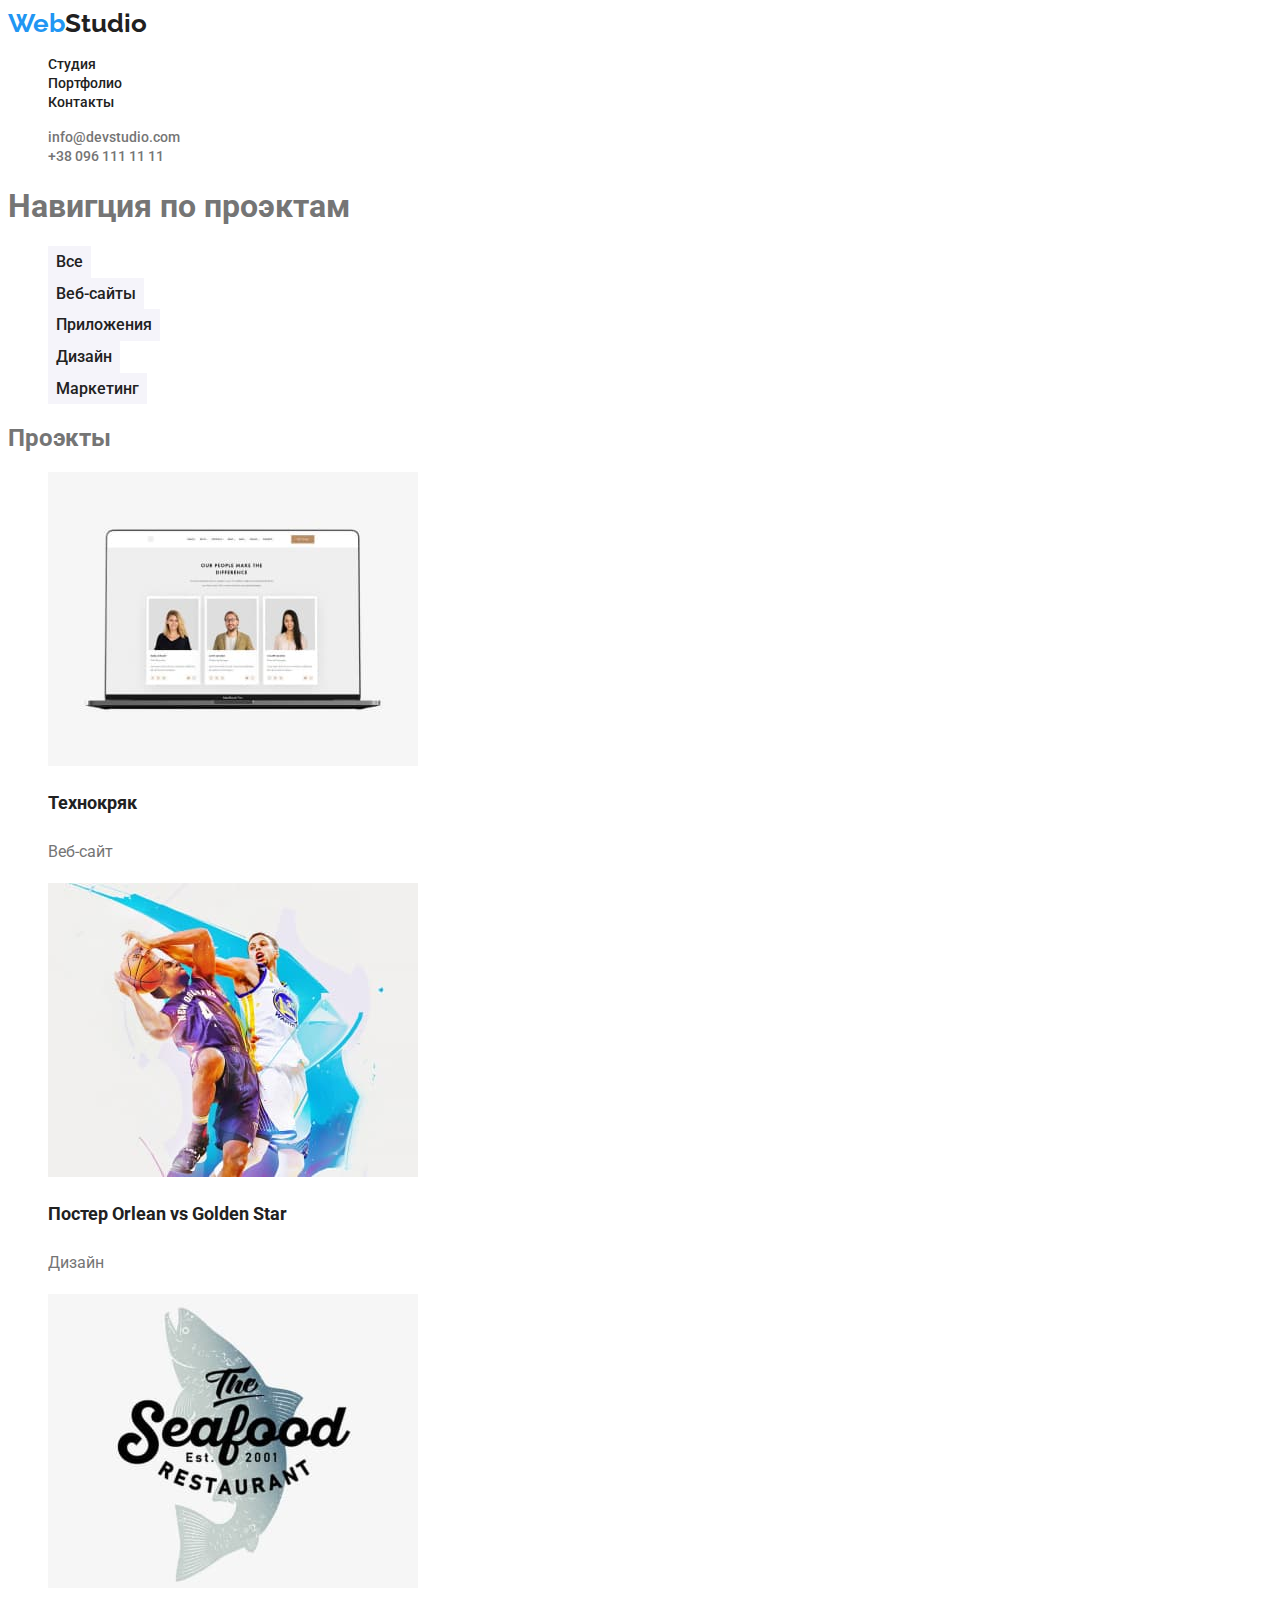
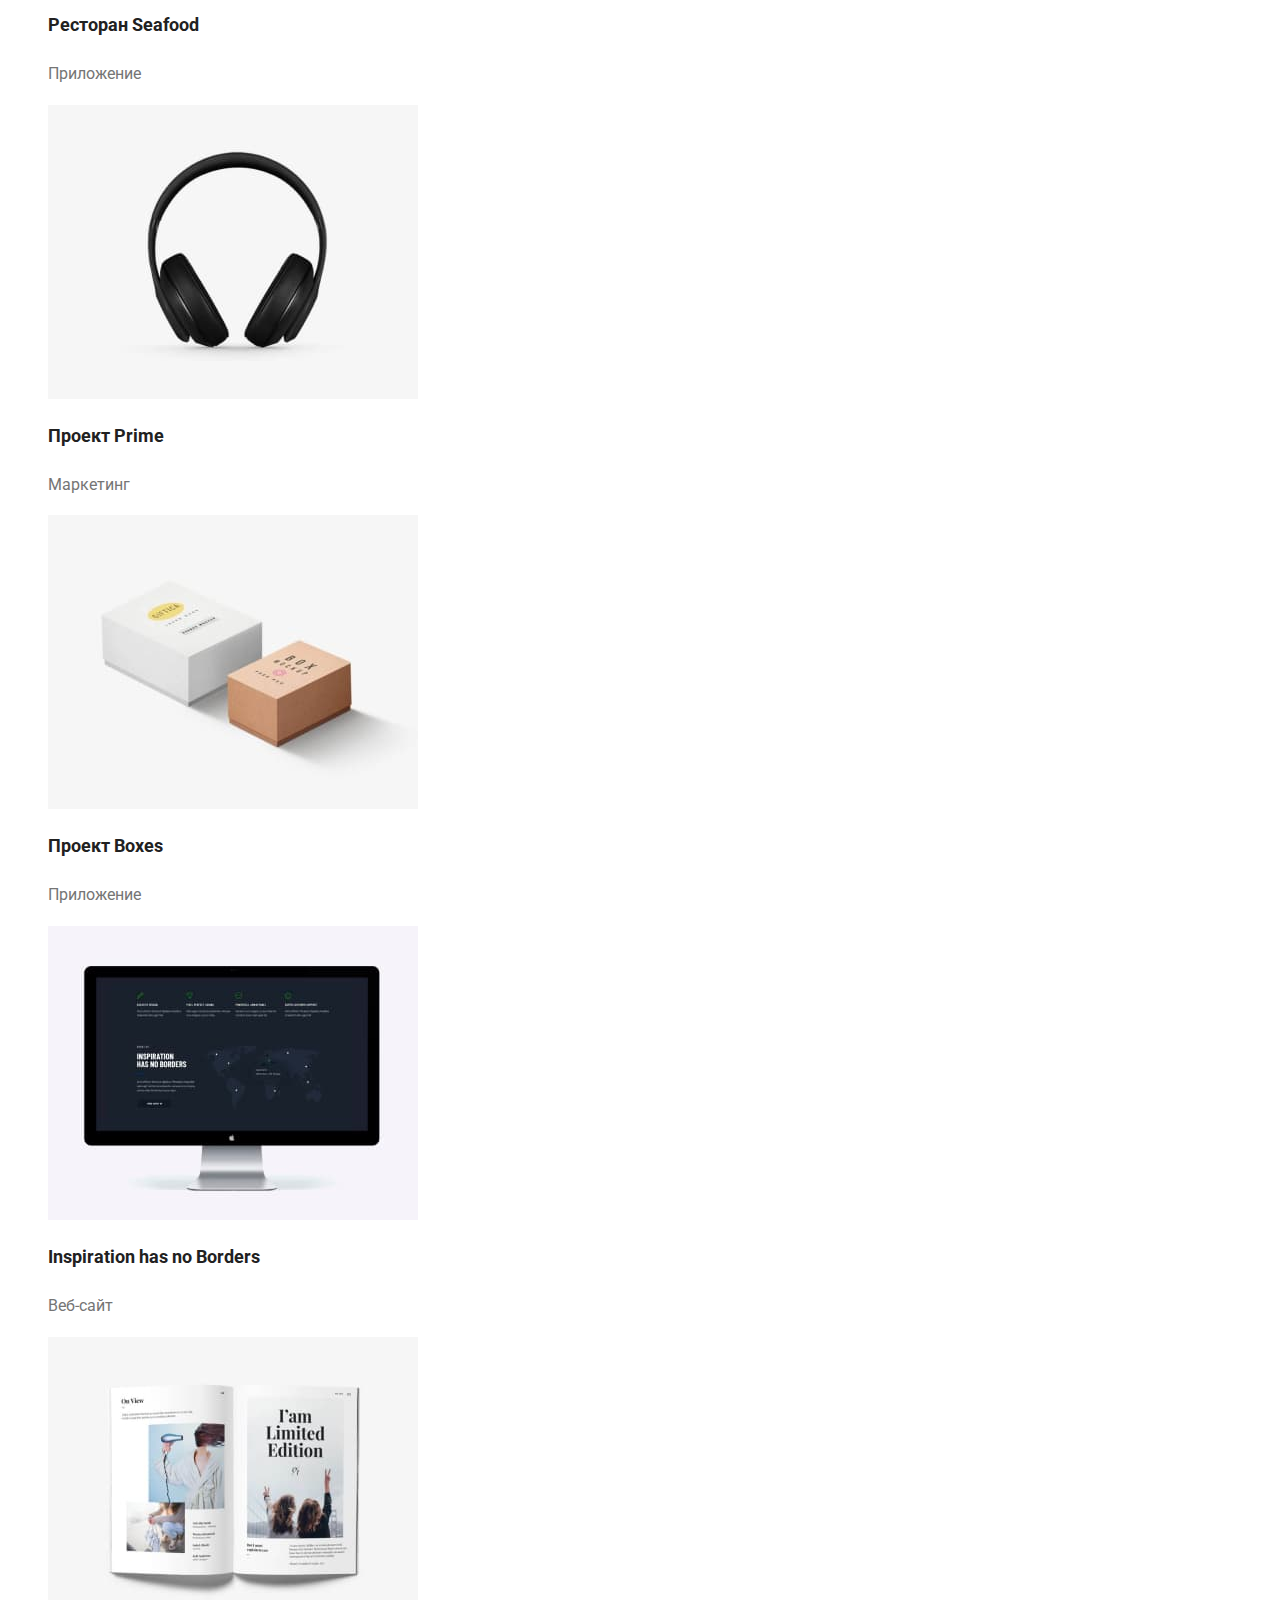
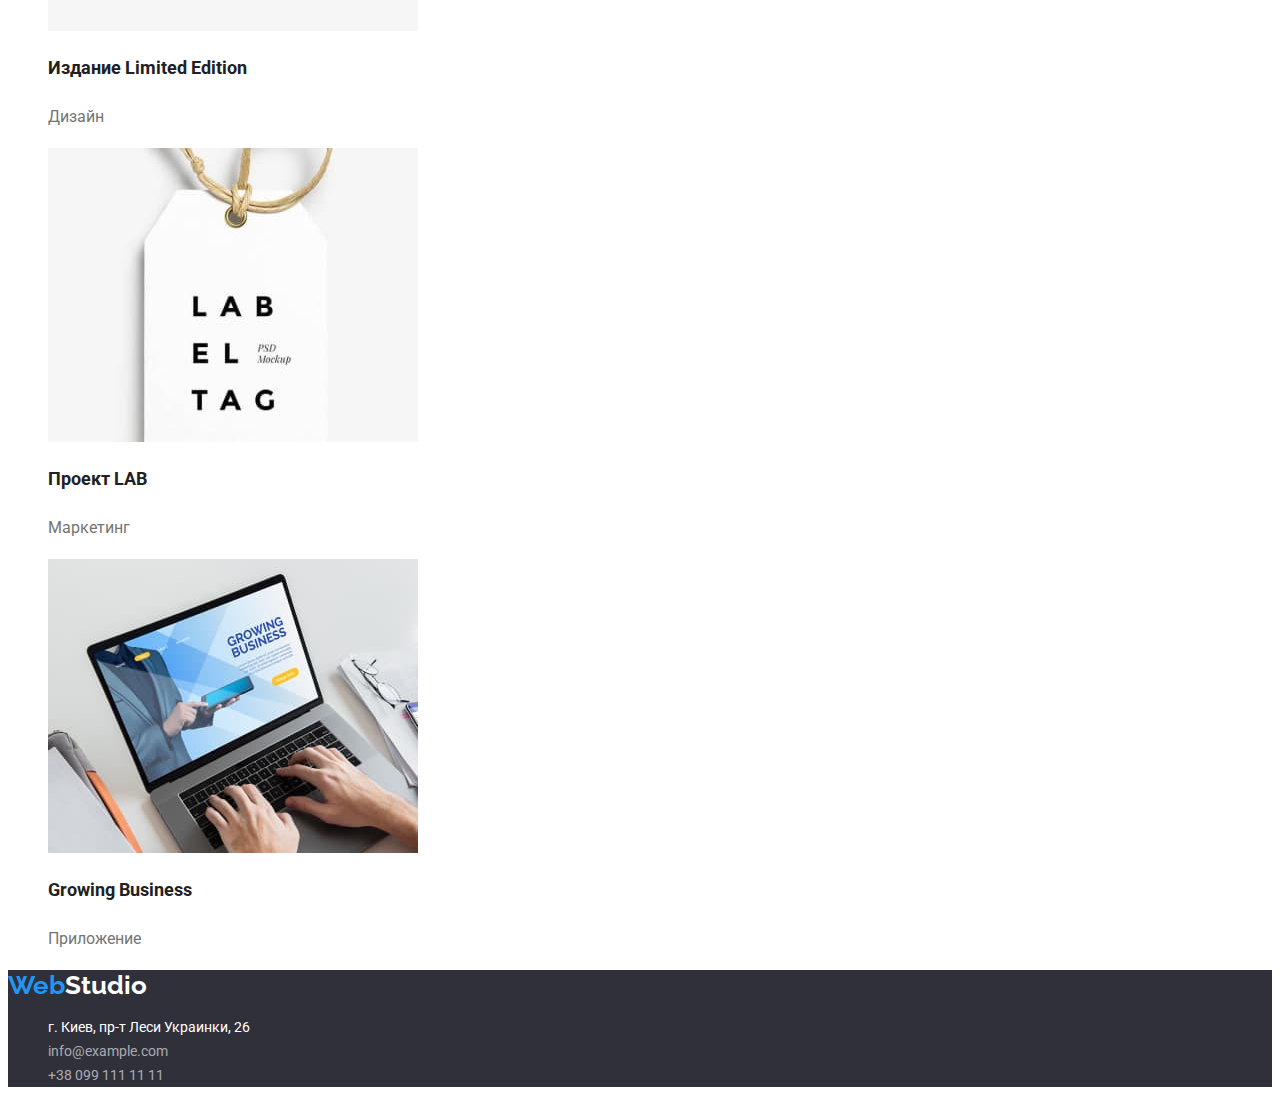
==== portfolio.html @ a78f0870 "homework2" ====
<!DOCTYPE html>
<html lang="ru">
<head>
    <meta charset="UTF-8">
    <meta http-equiv="X-UA-Compatible" content="IE=edge">
    <meta name="viewport" content="width=device-width, initial-scale=1.0">
    <title>Портфолио</title>
    <link href="https://fonts.googleapis.com/css2?family=Raleway:wght@700&family=Roboto:wght@400;500;700;900&display=swap"
        rel="stylesheet">
    <link rel="stylesheet" href="css/style.css" />
    
</head>
<body>
    
        <header>
            <nav>
                <a href="" class="logo"><span class="logo-color">Web</span>Studio</a>
                <ul class="site-nav">
                    <li> <a href="./index.html" class="link">Студия</a></li>
                    <li> <a href="./portfolio.html" class="link">Портфолио</a></li>
                    <li> <a href="" class="link">Контакты</a></li>
                </ul>
            </nav>
        
            <ul class="contacts">
                <li> <a href="mailto:info@devstudio.com" class="link">info@devstudio.com</a></li>
                <li> <a href="tel:+380961111111" class="link">+38 096 111 11 11</a></li>
            </ul>
        </header>

    <main>
        <section class="filters">
                <h1 class="filters-tittle">Навигция по проэктам</h1>
                    <ul>
                        <li><button class="button" type="button">Все</button></li>
                        <li><button class="button" type="button">Веб-сайты</button></li>
                        <li><button class="button" type="button">Приложения</button></li>
                        <li><button class="button" type="button">Дизайн</button></li>
                        <li><button class="button" type="button">Маркетинг</button></li>
                    </ul>
        </section>

        <section class="projects">
                <h2 class="projects-tittle">Проэкты</h2>
                    <ul>
                        <li>
                            <a> <img src="./image/img1.jpg" alt="изображение проэкта" width="370">
                                <h2 class="list-tittle">Технокряк</h2>
                                <p class="list-work">Веб-сайт</p>
                            </a>
                        </li>
                        <li>
                            <a><img src="./image/img2.jpg" alt="изображение проэкта" width="370">
                                <h2 class="list-tittle">Постер <span lang="en">Orlean vs Golden Star</span> </h2>
                                <p class="list-work">Дизайн</p>
                            </a>
                        </li>
                        <li>
                            <a><img src="./image/img3.jpg" alt="изображение проэкта" width="370">
                            <h2 class="list-tittle">Ресторан <span lang="en">Seafood</span></h2>
                            <p class="list-work">Приложение</p>
                        </a>
                        </li>
                        <li>
                            <a><img src="./image/img4.jpg" alt="изображение проэкта" width="370">
                                <h2 class="list-tittle">Проект <span lang="en">Prime</span></h2>
                                <p class="list-work">Маркетинг</p>
                            </a>
                        </li>
                        <li>
                            <a><img src="./image/img5.jpg" alt="изображение проэкта" width="370">
                                <h2 class="list-tittle">Проект <span lang="en">Boxes</span></h2>
                                <p class="list-work">Приложение</p>
                            </a>
                        </li>
                        <li>
                            <a><img src="./image/img6.jpg" alt="изображение проэкта" width="370">
                                <h2 class="list-tittle"><span lang="en">Inspiration has no Borders</span></h2>
                                <p class="list-work">Веб-сайт</p>
                            </a>
                        </li>
                        <li>
                            <a><img src="./image/img7.jpg" alt="изображение проэкта" width="370">
                                <h2 class="list-tittle">Издание <span lang="en">Limited Edition</span></h2>
                                <p class="list-work">Дизайн</p>
                            </a>
                        </li>
                        <li>
                            <a><img src="./image/img8.jpg" alt="изображение проэкта" width="370">
                            <h2 class="list-tittle">Проект <span lang="en">LAB</span></h2>
                            <p class="list-work">Маркетинг</p>
                        </a>
                        </li>
                        <li>
                            <a><img src="./image/img9.jpg" alt="изображение проэкта" width="370">
                                <h2 class="list-tittle"><span lang="en">Growing Business</span></h2>
                                <p class="list-work">Приложение</p>
                            </a>
                        </li>
                    </ul>
        </section>
    </main>

    <footer class="footer">
        <a href="" class="logo"><span class="logo-color">Web</span>Studio</a>
        <address>
            <ul>
                <li><a href="https://goo.gl/maps/HtZ4afdVrEfR3vtr7" class="link address">г. Киев, пр-т Леси Украинки, 26</a></li>
                <li><a href="mailto:info@example.com" class="link contacts">info@example.com</a></li>
                <li><a href="tel:+380991111111" class="link contacts">+38 099 111 11 11</a></li>
            </ul>
        </address>
    </footer>
</body>
</html>
---- css/style.css ----
:root {
  --primary-text-color: #757575;
  --tittle-text-color: #212121;
  --accent-color: #2196f3;
  --first-background-color: #ffffff;
  --secondary-background-color: #f5f4fa;
}

body {
  font-family: 'Roboto', sans-serif;
  color: var(--primary-text-color);
  background-color: var(--first-background-color);
}

/* ОФОРМЛЕНИЕ ШАПКИ */

.logo-color {
  color: #2196f3;
}

.logo {
  text-decoration: none;
  color: var(--tittle-text-color);
  font-family: Raleway;
  font-weight: 700;
  font-size: 26px;
  line-height: 1.17;
}

.site-nav .link {
  text-decoration: none;
  color: var(--tittle-text-color);
  font-size: 14px;
  line-height: 1.2;
  font-weight: 500;
}
.site-nav .link:hover,
.site-nav .link:focus {
  color: var(--accent-color);
}
.contacts .link {
  text-decoration: none;
  color: var(--primary-text-color);
  font-size: 14px;
  line-height: 1.2;
  font-weight: 500;
}
.contacts .link:hover,
.contacts .link:focus {
  color: var(--accent-color);
}

/* ОСНОВНОЙ КОНТЕНТ */
ul {
  list-style: none;
}
/* Герой */
.hero {
  color: var(--first-background-color);
  background-color: #2f303a;
}
.hero > .hero-tittle {
  font-weight: 900;
  font-size: 44px;
  line-height: 1.4;
  text-align-last: center;
}
.hero > .button {
  color: var(--first-background-color);
  background-color: var(--accent-color);
  font-family: 'Roboto';
  font-size: 16px;
  font-weight: 700;
  border-color: transparent;
}

/* Преимущества */

.tittle {
  color: var(--tittle-text-color);
  font-size: 36px;
}
.features-tittle {
  color: var(--tittle-text-color);
  font-weight: 700;
  font-size: 14px;
  line-height: 1.2;
}
.features-text {
  font-weight: 400;
  font-size: 14px;
  line-height: 1.7;
}

/* Наша команда */
.team {
  background-color: var(--secondary-background-color);
}
.team-tittle {
  color: var(--tittle-text-color);
  font-size: 16px;
  line-height: 1.2;
  font-weight: 500;
}
.team-speciality {
  font-size: 16px;
  line-height: 1.2;
}

/* Фильтр по проэктам */
/* КНОПКИ */
.button {
  cursor: pointer;
}
.filters .button {
  color: var(--tittle-text-color);
  background-color: #f5f4fa;
  font-family: 'Roboto';
  font-size: 16px;
  font-weight: 500;
  line-height: 1.6;
  border-color: transparent;
}
.filters .button:hover,
.filters .button:focus {
  color: var(--first-background-color);
  background-color: var(--accent-color);
}

/* Проэкты */

.list-tittle {
  color: var(--tittle-text-color);
  font-size: 18px;
  line-height: 2;
}
.list-work {
  font-size: 16px;
  line-height: 1.87;
}

/* Футер */
.footer {
  background-color: #2f303a;
}
.footer .logo {
  color: var(--first-background-color);
}
.footer .link {
  text-decoration: none;
  font-size: 14px;
  line-height: 1.7;
  font-weight: 400;
  font-family: 'Roboto';
  font-style: normal;
}
.address {
  color: var(--first-background-color);
}
.footer .contacts {
  color: rgba(255, 255, 255, 0.6);
}
.footer .contacts:hover,
.footer .contacts:focus {
  color: var(--accent-color);
}
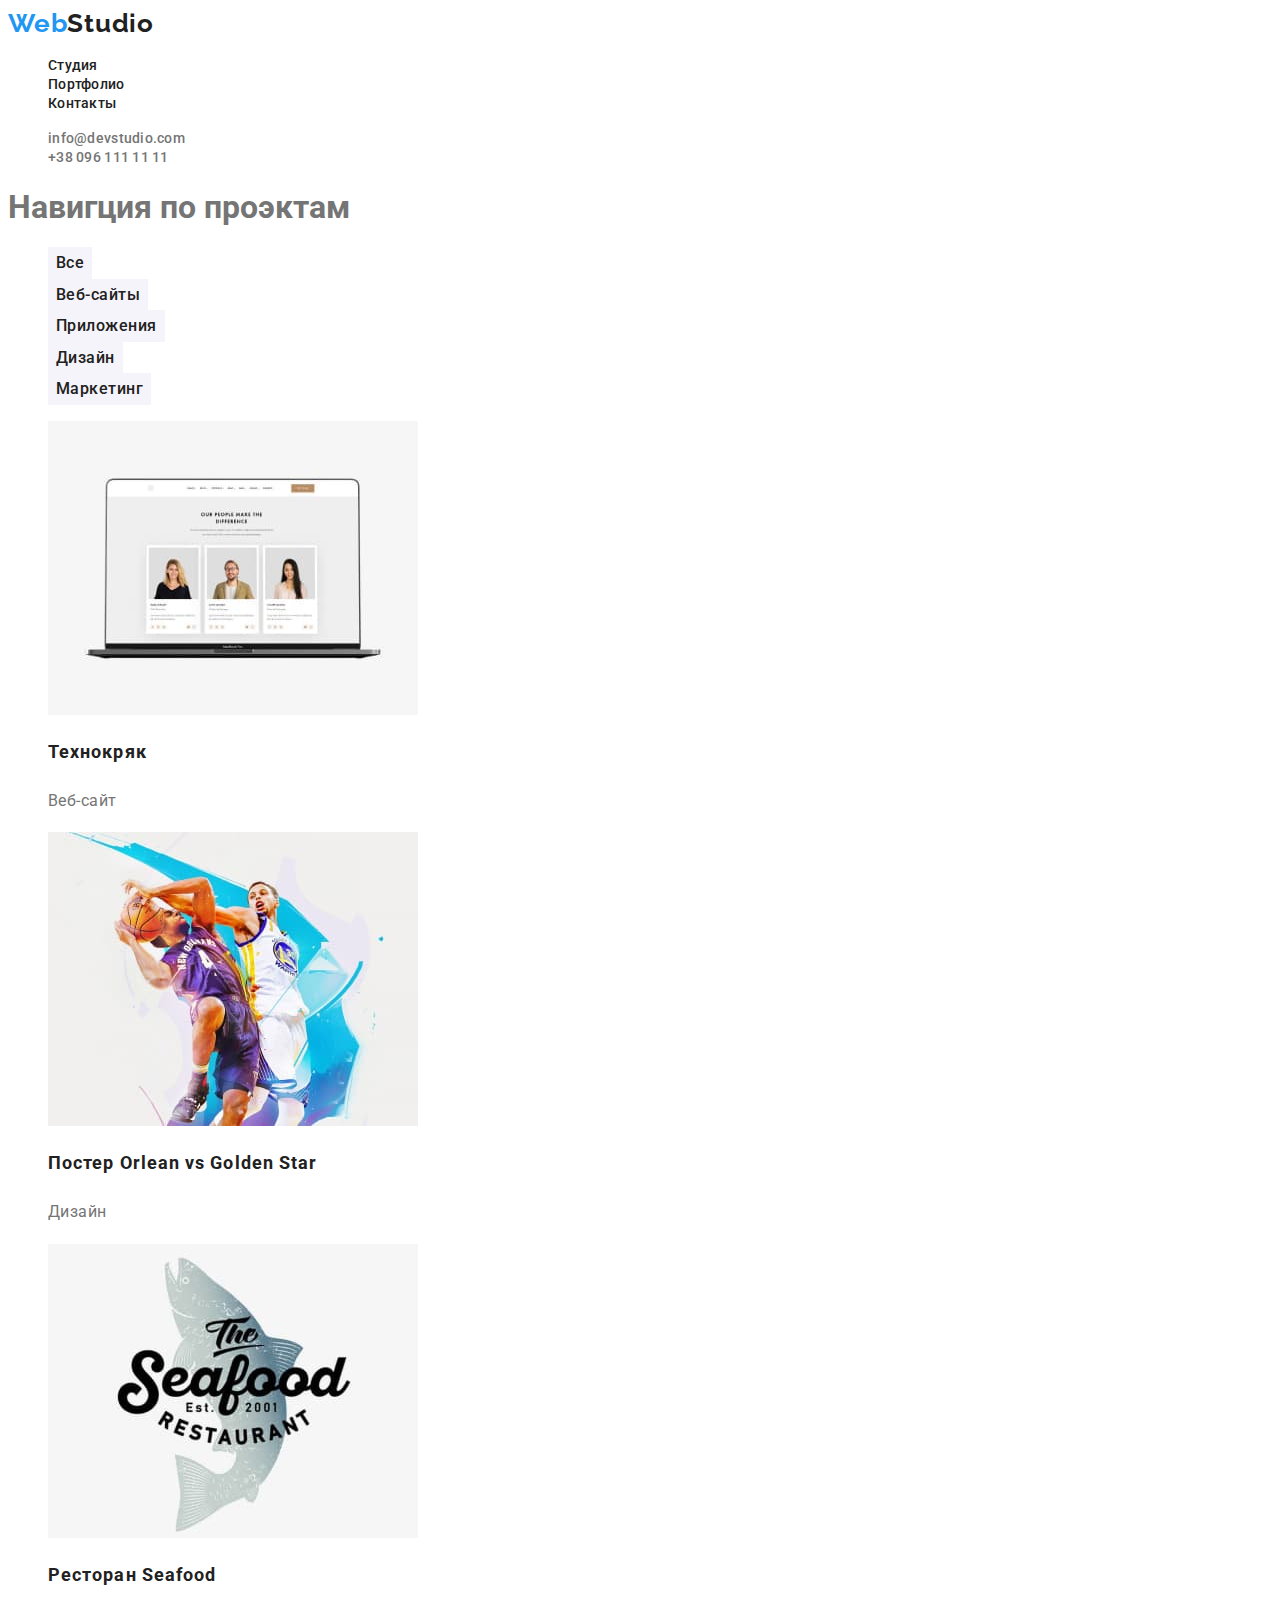
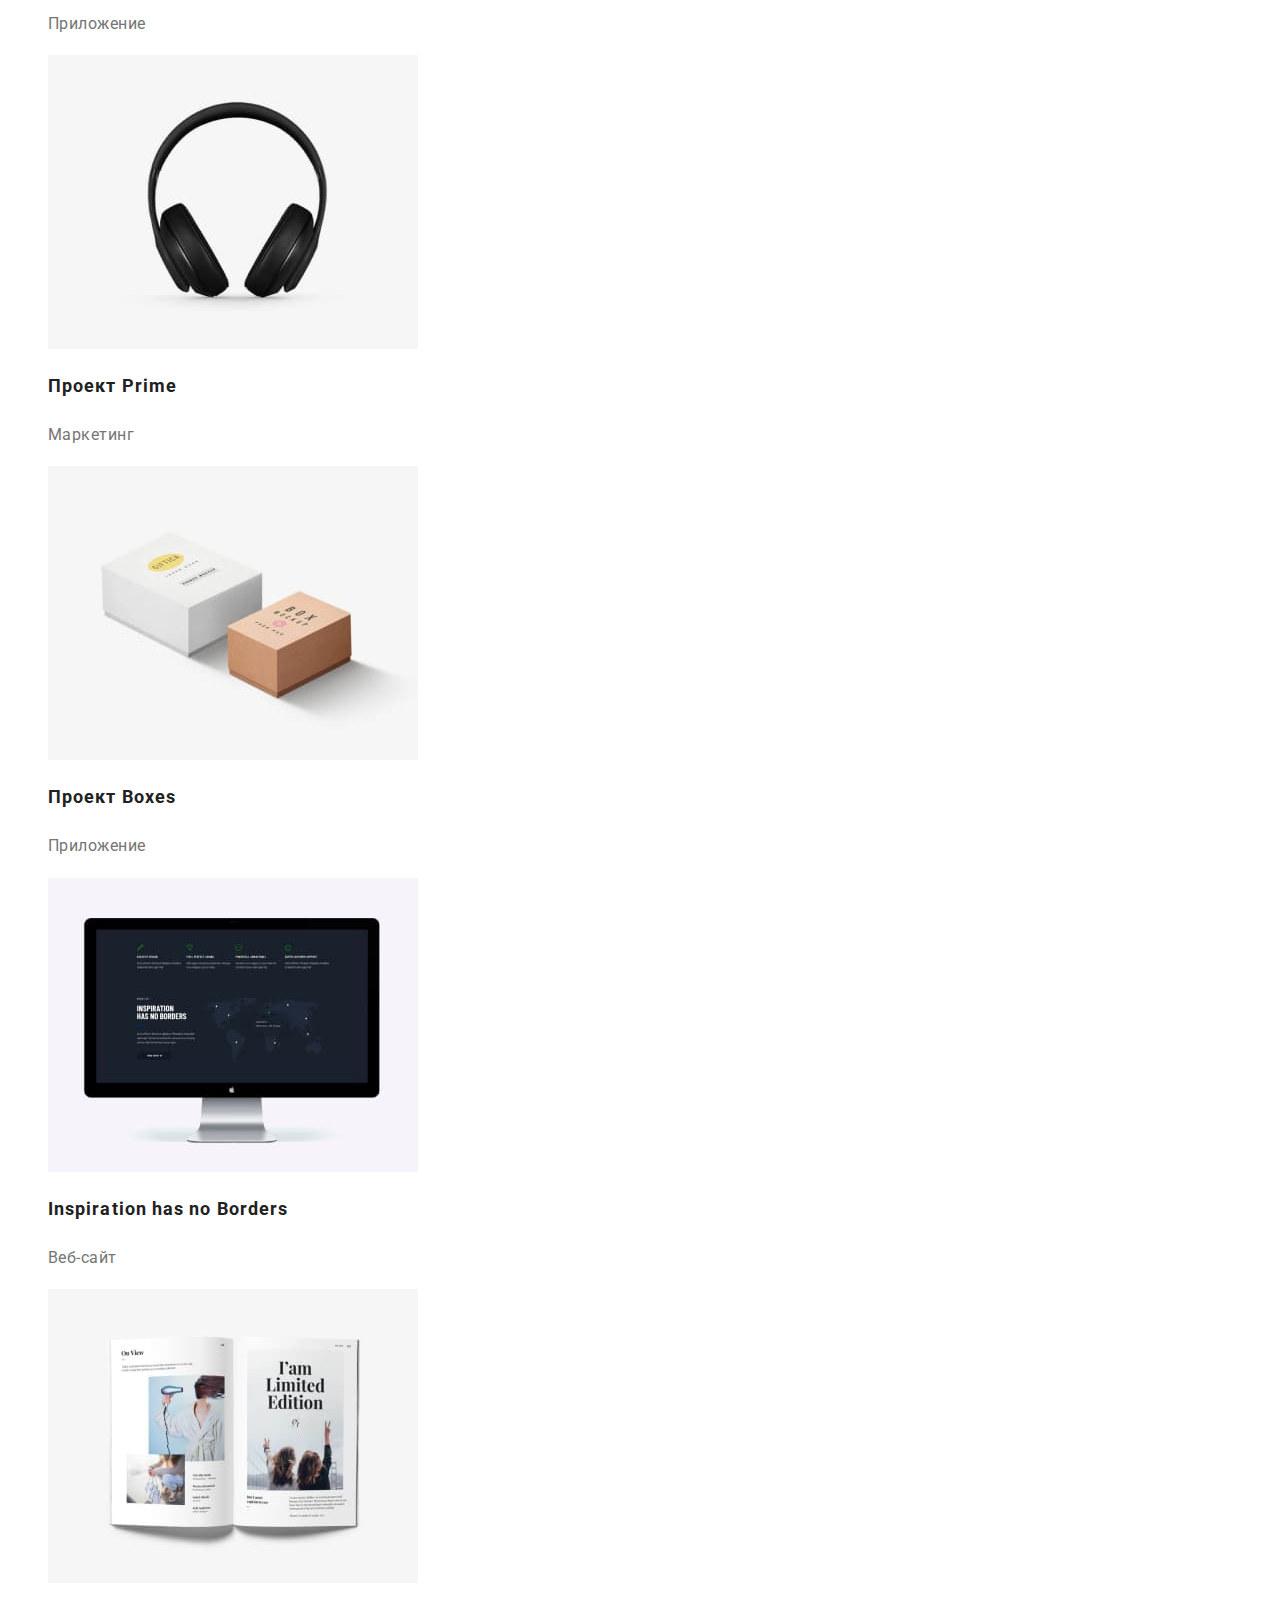
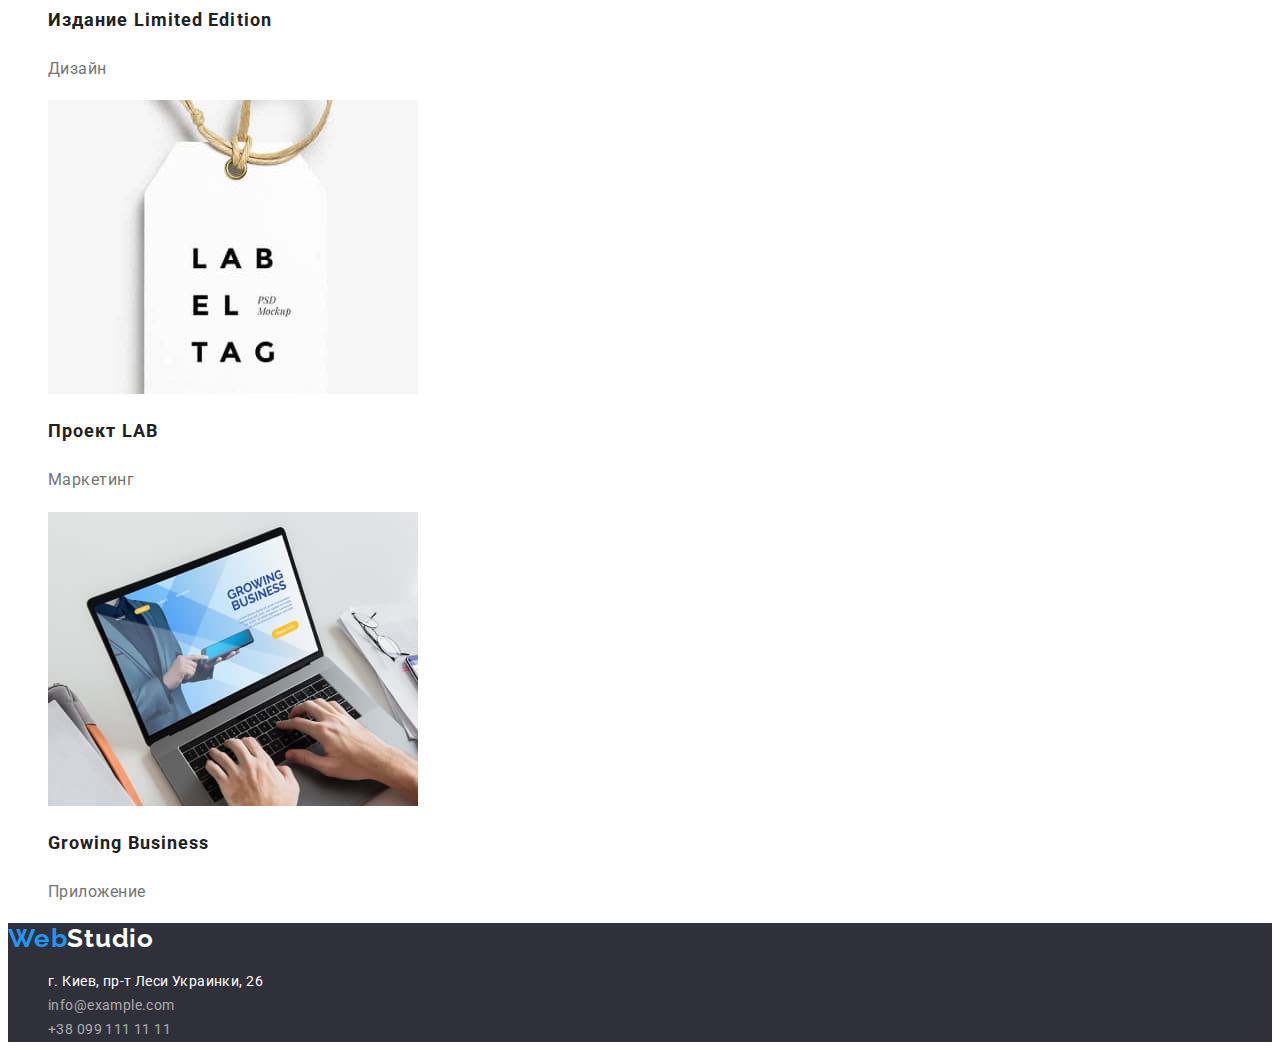
==== commit cd7eef40: "доработка" ====
--- a/portfolio.html
+++ b/portfolio.html
@@ -7,7 +7,7 @@
     <title>Портфолио</title>
     <link href="https://fonts.googleapis.com/css2?family=Raleway:wght@700&family=Roboto:wght@400;500;700;900&display=swap"
         rel="stylesheet">
-    <link rel="stylesheet" href="css/style.css" />
+    <link rel="stylesheet" href="./css/style.css" />
     
 </head>
 <body>
@@ -23,8 +23,8 @@
             </nav>
         
             <ul class="contacts">
-                <li> <a href="mailto:info@devstudio.com" class="link">info@devstudio.com</a></li>
-                <li> <a href="tel:+380961111111" class="link">+38 096 111 11 11</a></li>
+                <li> <a href="mailto:info@devstudio.com" class="contacts-link">info@devstudio.com</a></li>
+                <li> <a href="tel:+380961111111" class="contacts-link">+38 096 111 11 11</a></li>
             </ul>
         </header>
 
@@ -38,10 +38,7 @@
                         <li><button class="button" type="button">Дизайн</button></li>
                         <li><button class="button" type="button">Маркетинг</button></li>
                     </ul>
-        </section>
-
-        <section class="projects">
-                <h2 class="projects-tittle">Проэкты</h2>
+        
                     <ul>
                         <li>
                             <a> <img src="./image/img1.jpg" alt="изображение проэкта" width="370">
@@ -75,7 +72,7 @@
                         </li>
                         <li>
                             <a><img src="./image/img6.jpg" alt="изображение проэкта" width="370">
-                                <h2 class="list-tittle"><span lang="en">Inspiration has no Borders</span></h2>
+                                <h2 lang="en" class="list-tittle">Inspiration has no Borders</h2>
                                 <p class="list-work">Веб-сайт</p>
                             </a>
                         </li>
@@ -93,7 +90,7 @@
                         </li>
                         <li>
                             <a><img src="./image/img9.jpg" alt="изображение проэкта" width="370">
-                                <h2 class="list-tittle"><span lang="en">Growing Business</span></h2>
+                                <h2 lang="en" class="list-tittle">Growing Business</h2>
                                 <p class="list-work">Приложение</p>
                             </a>
                         </li>
@@ -102,14 +99,14 @@
     </main>
 
     <footer class="footer">
-        <a href="" class="logo"><span class="logo-color">Web</span>Studio</a>
+        <a href="" class="footer-logo"><span class="logo-color">Web</span>Studio</a>
         <address>
             <ul>
-                <li><a href="https://goo.gl/maps/HtZ4afdVrEfR3vtr7" class="link address">г. Киев, пр-т Леси Украинки, 26</a></li>
-                <li><a href="mailto:info@example.com" class="link contacts">info@example.com</a></li>
-                <li><a href="tel:+380991111111" class="link contacts">+38 099 111 11 11</a></li>
+                <li><a href="https://goo.gl/maps/HtZ4afdVrEfR3vtr7" class="links footer-address">г. Киев, пр-т Леси Украинки, 26</a></li>
+                <li><a href="mailto:info@example.com" class="links footer-contacts">info@example.com</a></li>
+                <li><a href="tel:+380991111111" class="links footer-contacts">+38 099 111 11 11</a></li>
             </ul>
         </address>
-    </footer>
+    </footer> 
 </body>
 </html>--- a/css/style.css
+++ b/css/style.css
@@ -8,6 +8,7 @@
 
 body {
   font-family: 'Roboto', sans-serif;
+  font-style: normal;
   color: var(--primary-text-color);
   background-color: var(--first-background-color);
 }
@@ -24,29 +25,32 @@
   font-family: Raleway;
   font-weight: 700;
   font-size: 26px;
-  line-height: 1.17;
-}
-
-.site-nav .link {
-  text-decoration: none;
-  color: var(--tittle-text-color);
-  font-size: 14px;
-  line-height: 1.2;
-  font-weight: 500;
-}
-.site-nav .link:hover,
-.site-nav .link:focus {
+  line-height: 1.2;
+  letter-spacing: 0.03em;
+}
+
+.link {
+  color: var(--tittle-text-color);
+  text-decoration: none;
+  font-size: 14px;
+  line-height: 1.2;
+  font-weight: 500;
+  letter-spacing: 0.02em;
+}
+.link:hover,
+.link:focus {
   color: var(--accent-color);
 }
-.contacts .link {
+.contacts-link {
   text-decoration: none;
   color: var(--primary-text-color);
   font-size: 14px;
   line-height: 1.2;
   font-weight: 500;
-}
-.contacts .link:hover,
-.contacts .link:focus {
+  letter-spacing: 0.02em;
+}
+.contacts-link:hover,
+.contacts-link:focus {
   color: var(--accent-color);
 }
 
@@ -54,42 +58,66 @@
 ul {
   list-style: none;
 }
+
 /* Герой */
 .hero {
   color: var(--first-background-color);
   background-color: #2f303a;
 }
-.hero > .hero-tittle {
+.hero-tittle {
+  font-family: inherit;
   font-weight: 900;
   font-size: 44px;
   line-height: 1.4;
-  text-align-last: center;
-}
-.hero > .button {
+  text-align: center;
+  letter-spacing: 0.06em;
+  text-transform: uppercase;
+}
+.hero-button {
   color: var(--first-background-color);
   background-color: var(--accent-color);
-  font-family: 'Roboto';
-  font-size: 16px;
-  font-weight: 700;
   border-color: transparent;
+
+  font-family: inherit;
+  font-weight: 700;
+  font-size: 16px;
+  line-height: 1.9;
+  letter-spacing: 0.06em;
+  text-align: center;
+  cursor: pointer;
 }
 
 /* Преимущества */
 
-.tittle {
-  color: var(--tittle-text-color);
+.features {
+  color: var(--tittle-text-color);
+  font-size: 14px;
+}
+.features-tittle {
+  color: var(--tittle-text-color);
+  font-weight: 700;
+  font-size: 14px;
+  line-height: 1.2;
+  letter-spacing: 0.03em;
+  text-transform: uppercase;
+}
+.features-text {
+  font-family: inherit;
+  font-weight: 400;
+  font-size: 14px;
+  line-height: 1.7;
+  letter-spacing: 0.03em;
+}
+
+/* Чем мы занимаемся */
+.work {
+  color: var(--tittle-text-color);
+  font-family: inherit;
+  font-weight: 700;
   font-size: 36px;
-}
-.features-tittle {
-  color: var(--tittle-text-color);
-  font-weight: 700;
-  font-size: 14px;
-  line-height: 1.2;
-}
-.features-text {
-  font-weight: 400;
-  font-size: 14px;
-  line-height: 1.7;
+  line-height: 1.2;
+  text-align: center;
+  letter-spacing: 0.03em;
 }
 
 /* Наша команда */
@@ -98,31 +126,43 @@
 }
 .team-tittle {
   color: var(--tittle-text-color);
-  font-size: 16px;
-  line-height: 1.2;
-  font-weight: 500;
+  font-family: inherit;
+  font-weight: 700;
+  font-size: 36px;
+  line-height: 1.2;
+  text-align: center;
+}
+.team-worker {
+  color: var(--tittle-text-color);
+  font-family: inherit;
+  font-weight: 500;
+  font-size: 16px;
+  line-height: 1.2;
+  letter-spacing: 0.03em;
 }
 .team-speciality {
-  font-size: 16px;
-  line-height: 1.2;
+  font-family: inherit;
+  font-size: 16px;
+  line-height: 1.2;
+  letter-spacing: 0.03em;
 }
 
 /* Фильтр по проэктам */
 /* КНОПКИ */
+
 .button {
-  cursor: pointer;
-}
-.filters .button {
   color: var(--tittle-text-color);
   background-color: #f5f4fa;
   font-family: 'Roboto';
   font-size: 16px;
   font-weight: 500;
   line-height: 1.6;
+  letter-spacing: 0.03em;
   border-color: transparent;
-}
-.filters .button:hover,
-.filters .button:focus {
+  cursor: pointer;
+}
+.button:hover,
+.button:focus {
   color: var(--first-background-color);
   background-color: var(--accent-color);
 }
@@ -133,34 +173,47 @@
   color: var(--tittle-text-color);
   font-size: 18px;
   line-height: 2;
+  font-family: inherit;
+  font-weight: 700;
+  letter-spacing: 0.06em;
 }
 .list-work {
-  font-size: 16px;
-  line-height: 1.87;
+  color: var(--primary-text-color);
+  font-family: inherit;
+  font-weight: 400;
+  font-size: 16px;
+  line-height: 1.9;
+  letter-spacing: 0.03em;
 }
 
 /* Футер */
 .footer {
   background-color: #2f303a;
 }
-.footer .logo {
-  color: var(--first-background-color);
-}
-.footer .link {
+.footer-logo {
+  color: var(--first-background-color);
+  text-decoration: none;
+  font-family: Raleway;
+  font-weight: 700;
+  font-size: 26px;
+  line-height: 1.2;
+  letter-spacing: 0.03em;
+}
+.links {
   text-decoration: none;
   font-size: 14px;
   line-height: 1.7;
-  font-weight: 400;
-  font-family: 'Roboto';
+  font-family: inherit;
   font-style: normal;
-}
-.address {
-  color: var(--first-background-color);
-}
-.footer .contacts {
+  letter-spacing: 0.03em;
+}
+.footer-address {
+  color: var(--first-background-color);
+}
+.footer-contacts {
   color: rgba(255, 255, 255, 0.6);
 }
-.footer .contacts:hover,
-.footer .contacts:focus {
+.footer-contacts:hover,
+.footer-contacts:focus {
   color: var(--accent-color);
 }
